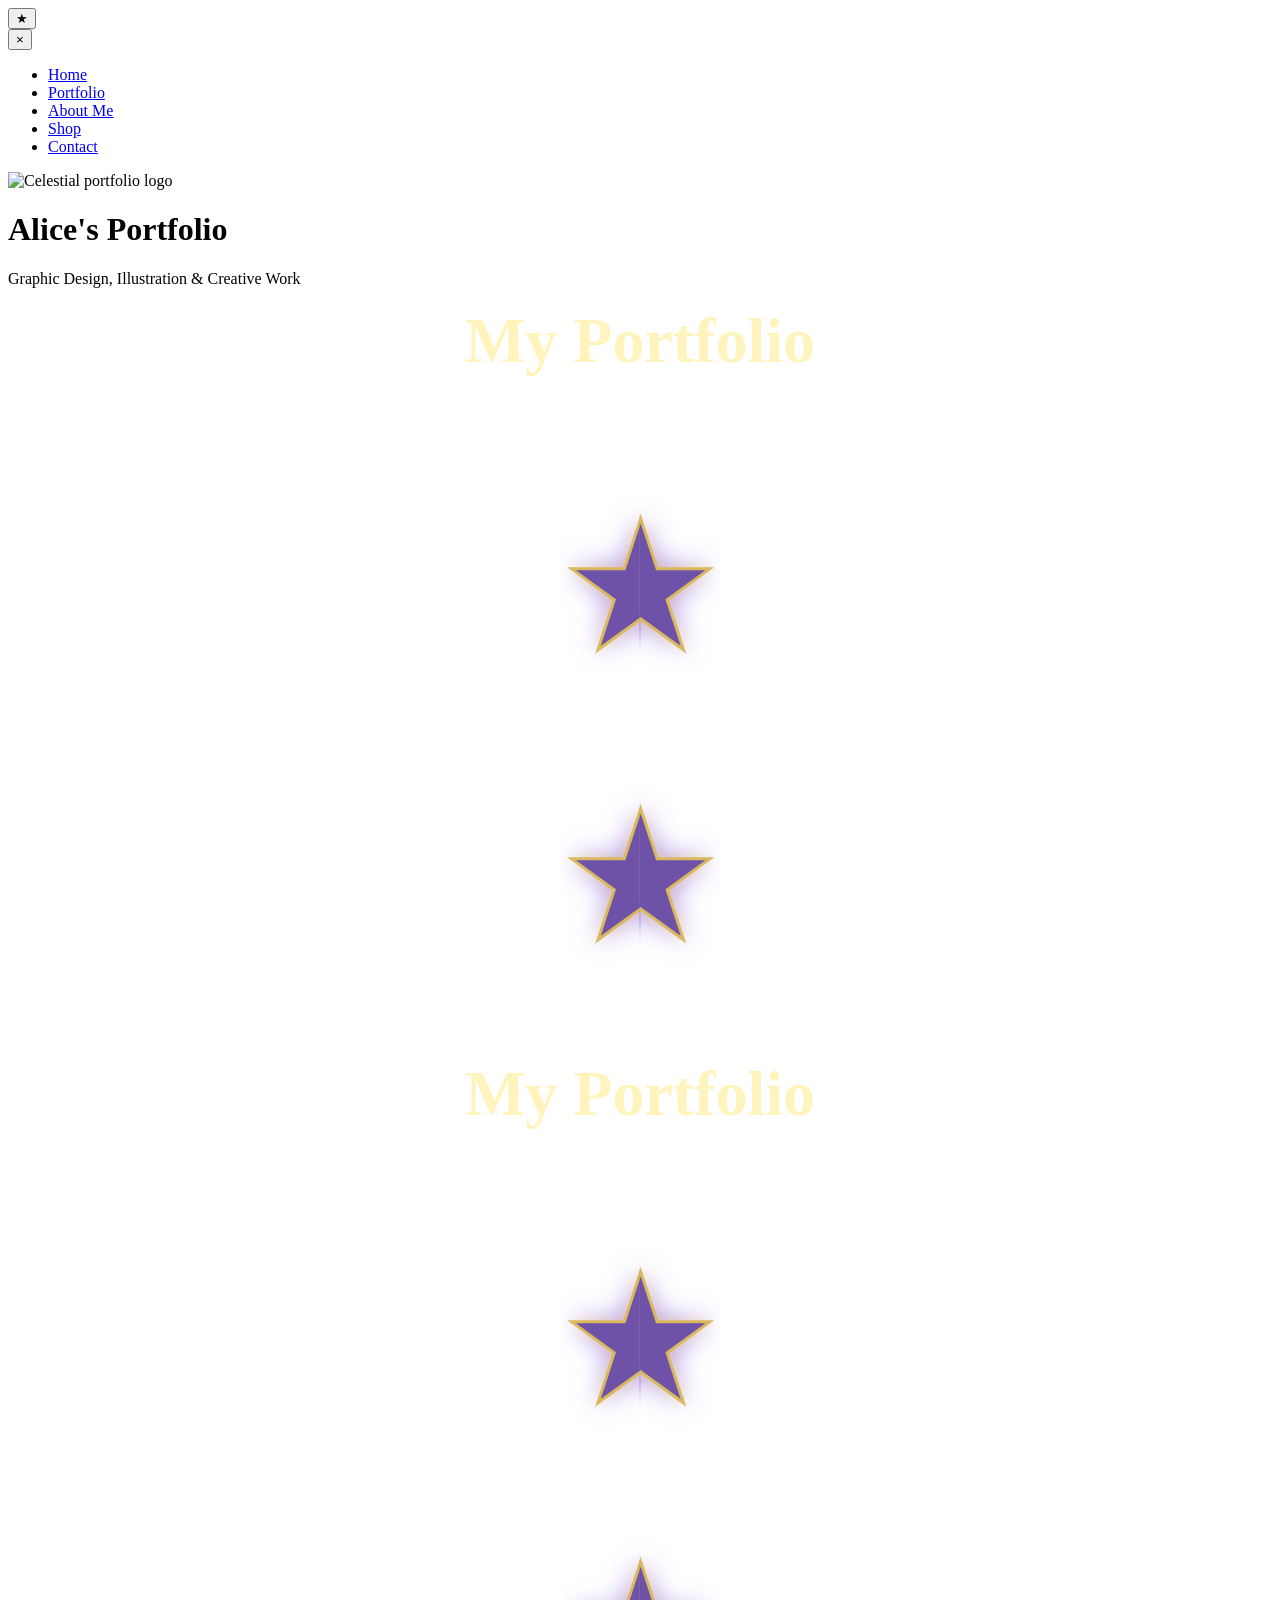
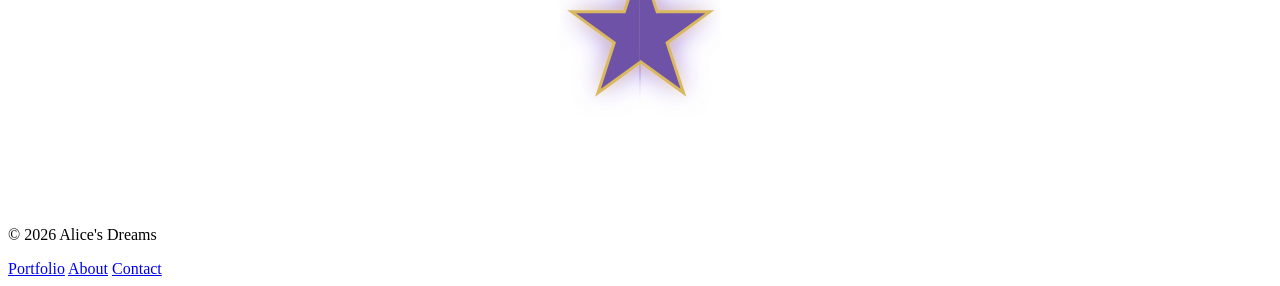
==== portfolio.html @ e8129024 "Add files via upload" ====
<!DOCTYPE html>
<html lang="en">
    <head>
        <meta charset="UTF-8">
        <meta name="viewport"content="width=device-width, initial-scale=1.0">

        <title>Alice's Dreams</title>
        <link rel="stylesheet" href="portfolio.css">
        <script src="javascript_Template.js" defer></script>
        <script src="portfolio.js" defer></script>

    </head>

    <body>

        <div id="nav_Placeholder"></div>
        <div id="head_Placeholder"></div>

            <main class="page_Content">

        <div id="content_Placeholder" data-content-file="portfolio.html"></div>


    <section class="portfolio_Section">

    <div class="portfolio_Intro">

        <h1>My Portfolio</h1>

        <p>
            Choose a category to explore my creative work.
        </p>

    </div>

    <div class="portfolio_Item">

    <button
        class="portfolio_Star"
        type="button"
        data-category="graphic-design"
        aria-label="Open Graphic Design portfolio"
        aria-expanded="false"
    >
        <span class="star_Visual" aria-hidden="true">

            <span class="star_Half star_Left">
                ★
            </span>

            <span class="star_Half star_Right">
                ★
            </span>

        </span>

        <span class="star_Label">
            Graphic Design
        </span>
    </button>


    <div class="portfolio_Filmstrip">

        <div class="filmstrip_Track">

            <article class="portfolio_Card">
                <div class="card_Image">
    <img
        src="project_Test.png"
        alt="Preview of Project One"
    >
</div>

                <h2>Project One</h2>
            </article>


            <article class="portfolio_Card">
                <div class="card_Image">
                    Image 2
                </div>

                <h2>Project Two</h2>
            </article>


            <article class="portfolio_Card">
                <div class="card_Image">
                    Image 3
                </div>

                <h2>Project Three</h2>
            </article>

        </div>

    </div>

</div>

<div class="portfolio_Item">

    <button
        class="portfolio_Star"
        type="button"
        data-category="Illustrations"
        aria-label="Open Illustrations"
        aria-expanded="false"
    >
        <span class="star_Visual" aria-hidden="true">

            <span class="star_Half star_Left">
                ★
            </span>

            <span class="star_Half star_Right">
                ★
            </span>

        </span>

        <span class="star_Label">
            Illustrations
        </span>
    </button>


    <div class="portfolio_Filmstrip">

        <div class="filmstrip_Track">

            <article class="portfolio_Card">
                <div class="card_Image">
                    Character Concept
                </div>

                <h2>Project One</h2>
            </article>


            <article class="portfolio_Card">
                <div class="card_Image">
                    Scenery
                </div>

                <h2>Project Two</h2>
            </article>


            <article class="portfolio_Card">
                <div class="card_Image">
                    Creatures
                </div>

                <h2>Project Three</h2>
            </article>

        </div>

    </div>

</div>

</section>
            </main>

        <div id="foot_Placeholder"></div>

        

    </body>
</html>
---- portfolio.css ----
/* ------------------------------
   Portfolio page
------------------------------ */

.portfolio_Section {
    width: min(1200px, 100%);
    margin: 0 auto;
}

.portfolio_Intro {
    margin-bottom: 60px;
    text-align: center;
}

.portfolio_Intro h1 {
    margin: 0 0 16px;
    font-size: clamp(38px, 6vw, 64px);
    color: #fff4bd;
}

.portfolio_Intro p {
    margin: 0;
    font-size: 20px;
    color: #ffffff;
}

.portfolio_Categories {
    display: grid;
    grid-template-columns:
        repeat(auto-fit, minmax(220px, 1fr));
    gap: 40px;
    align-items: center;
}

/* ------------------------------
 /* ------------------------------
   Portfolio category stars
------------------------------ */

.portfolio_Star {
    width: 260px;
    min-height: 250px;
    margin: 0 auto;
    padding: 20px;

    display: flex;
    flex-direction: column;
    justify-content: center;
    align-items: center;
    gap: 16px;

    border: none;
    background: transparent;

    color: #fff4bd;
    cursor: pointer;
}


/* Holds both halves in the same space */

.star_Visual {
    position: relative;

    display: block;

    width: 220px;
    height: 180px;
}


/* Shared appearance of both star halves */

.star_Half {
    position: absolute;
    top: 50%;
    left: 50%;

    display: block;

    font-size: 180px;
    line-height: 1;

    color: #6d52a8;

    -webkit-text-stroke:
        3px #d9b85f;

    text-shadow:
        0 0 12px rgba(255, 225, 130, 0.65),
        0 0 28px rgba(129, 91, 220, 0.75);

    transform:
        translate(-50%, -50%);

    transition:
        transform 0.35s ease,
        color 0.3s ease,
        text-shadow 0.3s ease;
}


/* Show only the left side of this copy */

.star_Left {
    -webkit-clip-path:
        inset(0 49.5% 0 0);

    clip-path:
        inset(0 49.5% 0 0);
}


/* Show only the right side of this copy */

.star_Right {
    -webkit-clip-path:
        inset(0 0 0 49.5%);

    clip-path:
        inset(0 0 0 49.5%);
}


/* Category name */

.star_Label {
    position: relative;
    z-index: 2;

    font-size: 21px;
    font-weight: bold;
    letter-spacing: 0.04em;
    text-align: center;

    color: #ffffff;
}


/* Hover effect for the left half */

.portfolio_Star:hover .star_Left,
.portfolio_Star:focus-visible .star_Left {
    color: #8066c0;

    transform:
        translate(
            calc(-50% - 4px),
            -50%
        )
        scale(1.05)
        rotate(-2deg);

    text-shadow:
        0 0 18px rgba(255, 225, 130, 0.9),
        0 0 42px rgba(129, 91, 220, 1);
}


/* Hover effect for the right half */

.portfolio_Star:hover .star_Right,
.portfolio_Star:focus-visible .star_Right {
    color: #8066c0;

    transform:
        translate(
            calc(-50% + 4px),
            -50%
        )
        scale(1.05)
        rotate(2deg);

    text-shadow:
        0 0 18px rgba(255, 225, 130, 0.9),
        0 0 42px rgba(129, 91, 220, 1);
}


/* Keyboard focus outline */

.portfolio_Star:focus-visible {
    outline:
        3px solid #fff4bd;

    outline-offset: 8px;
    border-radius: 24px;
}

/* ------------------------------
   Opening filmstrip
------------------------------ */

.portfolio_Item {
    --star-spread: clamp(150px, 34vw, 420px);

    position: relative;
    grid-column: 1 / -1;

    width: 100%;
    min-height: 290px;
    overflow: hidden;
}


/* Let the star halves travel across the full section */

.portfolio_Item .portfolio_Star {
    position: relative;
    z-index: 2;

    width: 100%;
}

.portfolio_Item .star_Visual {
    width: 100%;
}


/* Filmstrip starts folded shut */

.portfolio_Filmstrip {
    position: absolute;
    top: 20px;
    left: 50%;
    z-index: 1;

    width: 0;
    height: 180px;

    overflow: hidden;

    opacity: 0;

    transform: translateX(-50%);

    transition:
        width 0.55s ease,
        opacity 0.3s ease;
}


/* Row containing the project cards */

.filmstrip_Track {
    height: 100%;
    padding: 14px;

    display: flex;
    gap: 18px;

    overflow-x: auto;
    overflow-y: hidden;

    border-top: 5px dashed #d9b85f;
    border-bottom: 5px dashed #d9b85f;

    background-color: rgba(18, 11, 45, 0.92);

    scrollbar-width: thin;
}


/* Individual project cards */

.portfolio_Card {
    flex: 0 0 190px;

    padding: 10px;

    border: 1px solid rgba(217, 184, 95, 0.65);
    border-radius: 12px;

    background-color: #26164d;
}

.card_Image {
    height: 105px;

    display: grid;
    place-items: center;

    border-radius: 8px;

    color: #ffffff;
    background:
        linear-gradient(
            135deg,
            #6d52a8,
            #30205d
        );
}

.portfolio_Card h2 {
    margin: 10px 0 0;

    font-size: 16px;
    text-align: center;

    color: #fff4bd;
}


/* Open the filmstrip */

.portfolio_Star.star_Open + .portfolio_Filmstrip {
    width: min(760px, calc(100% - 300px));
    opacity: 1;
}


/* Send the left half outward */

.portfolio_Star.star_Open .star_Left {
    transform:
        translate(
            calc(-50% - var(--star-spread)),
            -50%
        );
}


/* Send the right half outward */

.portfolio_Star.star_Open .star_Right {
    transform:
        translate(
            calc(-50% + var(--star-spread)),
            -50%
        );
}


/* Keep the open halves glowing */

.portfolio_Star.star_Open .star_Half {
    color: #8066c0;

    text-shadow:
        0 0 18px rgba(255, 225, 130, 0.9),
        0 0 42px rgba(129, 91, 220, 1);
}


/* Smaller-screen adjustments */

@media (max-width: 700px) {
    .portfolio_Item {
        --star-spread: clamp(105px, 30vw, 170px);
    }

    .portfolio_Star.star_Open + .portfolio_Filmstrip {
        width: calc(100% - 190px);
    }

    .portfolio_Item .star_Half {
        font-size: 135px;
    }

    .portfolio_Card {
        flex-basis: 145px;
    }
}

.card_Image img {
    width: 100%;
    height: 100%;

    display: block;
    object-fit: cover;

    border-radius: 8px;
}
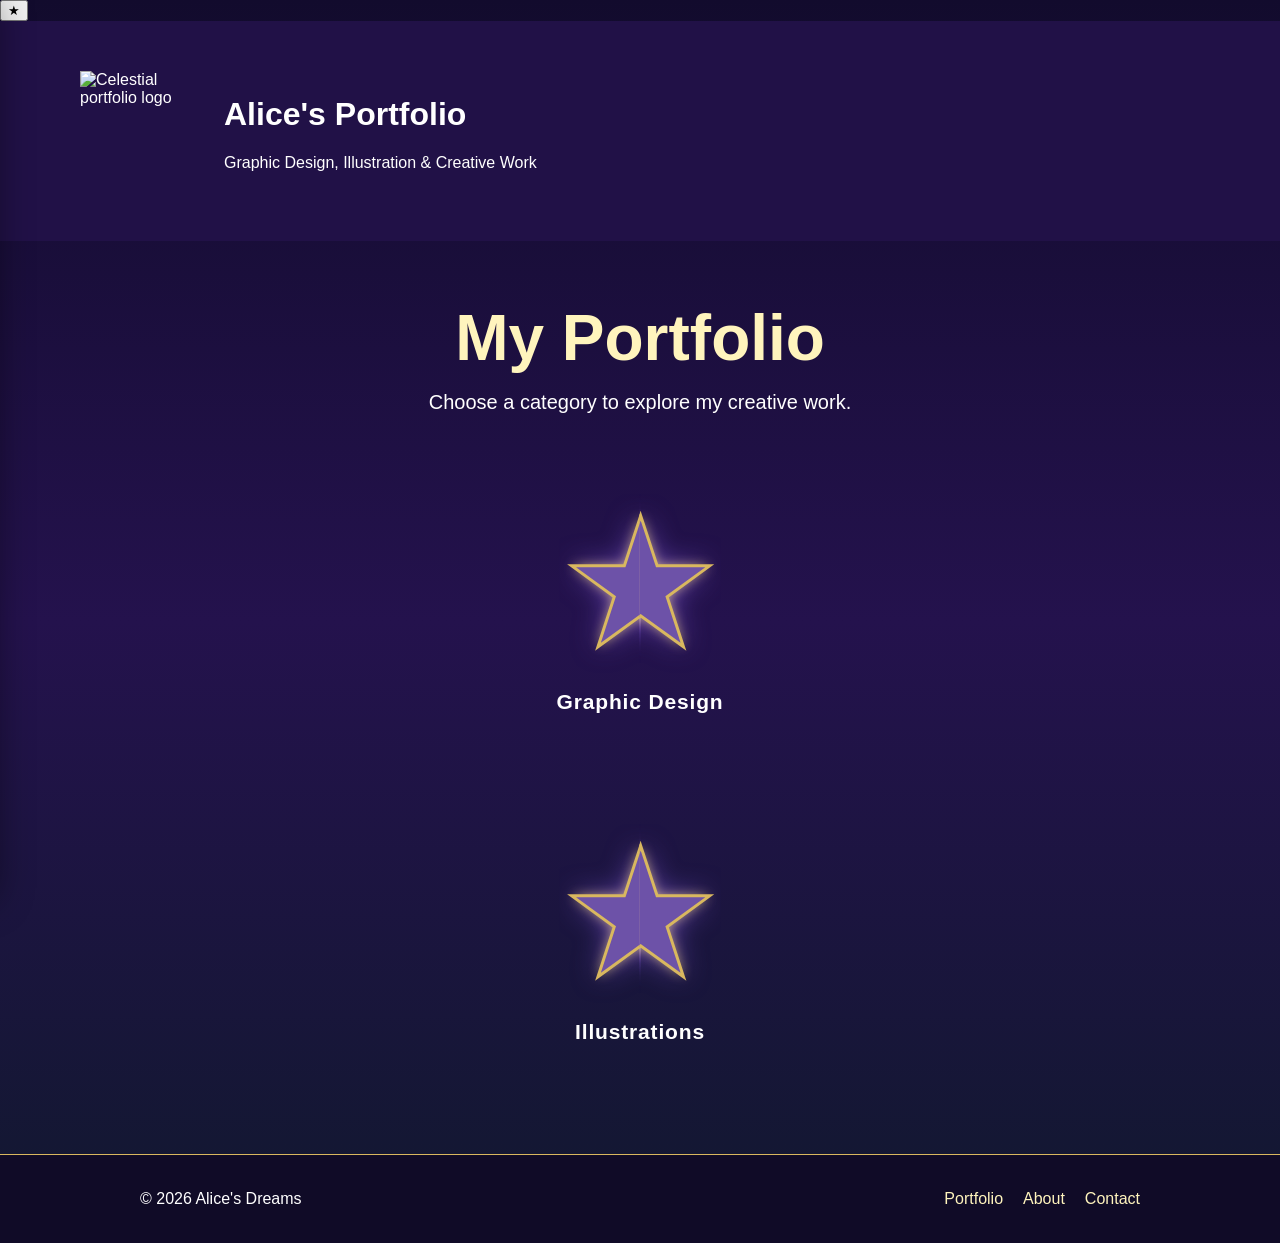
==== commit b36f2653: "portfolio" ====
--- a/portfolio.html
+++ b/portfolio.html
@@ -1,173 +1,40 @@
 <!DOCTYPE html>
 <html lang="en">
-    <head>
-        <meta charset="UTF-8">
-        <meta name="viewport"content="width=device-width, initial-scale=1.0">
 
-        <title>Alice's Dreams</title>
-        <link rel="stylesheet" href="portfolio.css">
-        <script src="javascript_Template.js" defer></script>
-        <script src="portfolio.js" defer></script>
+<head>
+    <meta charset="UTF-8">
 
-    </head>
+    <meta
+        name="viewport"
+        content="width=device-width, initial-scale=1.0"
+    >
 
-    <body>
+    <title>Portfolio | Alice's Dreams</title>
 
-        <div id="nav_Placeholder"></div>
-        <div id="head_Placeholder"></div>
+    <link rel="stylesheet" href="styles.css">
+    <link rel="stylesheet" href="portfolio.css">
 
-            <main class="page_Content">
+    <script src="javascript_Template.js" defer></script>
+    <script src="portfolio.js" defer></script>
+</head>
 
-        <div id="content_Placeholder" data-content-file="portfolio.html"></div>
+<body>
 
+    <div id="nav_Placeholder"></div>
 
-    <section class="portfolio_Section">
+    <div id="head_Placeholder"></div>
 
-    <div class="portfolio_Intro">
+    <main class="page_Content">
 
-        <h1>My Portfolio</h1>
+        <div
+            id="content_Placeholder"
+            data-content-file="portfolio_Content.html"
+        ></div>
 
-        <p>
-            Choose a category to explore my creative work.
-        </p>
+    </main>
 
-    </div>
+    <div id="foot_Placeholder"></div>
 
-    <div class="portfolio_Item">
+</body>
 
-    <button
-        class="portfolio_Star"
-        type="button"
-        data-category="graphic-design"
-        aria-label="Open Graphic Design portfolio"
-        aria-expanded="false"
-    >
-        <span class="star_Visual" aria-hidden="true">
-
-            <span class="star_Half star_Left">
-                ★
-            </span>
-
-            <span class="star_Half star_Right">
-                ★
-            </span>
-
-        </span>
-
-        <span class="star_Label">
-            Graphic Design
-        </span>
-    </button>
-
-
-    <div class="portfolio_Filmstrip">
-
-        <div class="filmstrip_Track">
-
-            <article class="portfolio_Card">
-                <div class="card_Image">
-    <img
-        src="project_Test.png"
-        alt="Preview of Project One"
-    >
-</div>
-
-                <h2>Project One</h2>
-            </article>
-
-
-            <article class="portfolio_Card">
-                <div class="card_Image">
-                    Image 2
-                </div>
-
-                <h2>Project Two</h2>
-            </article>
-
-
-            <article class="portfolio_Card">
-                <div class="card_Image">
-                    Image 3
-                </div>
-
-                <h2>Project Three</h2>
-            </article>
-
-        </div>
-
-    </div>
-
-</div>
-
-<div class="portfolio_Item">
-
-    <button
-        class="portfolio_Star"
-        type="button"
-        data-category="Illustrations"
-        aria-label="Open Illustrations"
-        aria-expanded="false"
-    >
-        <span class="star_Visual" aria-hidden="true">
-
-            <span class="star_Half star_Left">
-                ★
-            </span>
-
-            <span class="star_Half star_Right">
-                ★
-            </span>
-
-        </span>
-
-        <span class="star_Label">
-            Illustrations
-        </span>
-    </button>
-
-
-    <div class="portfolio_Filmstrip">
-
-        <div class="filmstrip_Track">
-
-            <article class="portfolio_Card">
-                <div class="card_Image">
-                    Character Concept
-                </div>
-
-                <h2>Project One</h2>
-            </article>
-
-
-            <article class="portfolio_Card">
-                <div class="card_Image">
-                    Scenery
-                </div>
-
-                <h2>Project Two</h2>
-            </article>
-
-
-            <article class="portfolio_Card">
-                <div class="card_Image">
-                    Creatures
-                </div>
-
-                <h2>Project Three</h2>
-            </article>
-
-        </div>
-
-    </div>
-
-</div>
-
-</section>
-            </main>
-
-        <div id="foot_Placeholder"></div>
-
-        
-
-    </body>
 </html>
--- a/styles.css
+++ b/styles.css
@@ -0,0 +1,281 @@
+/* ------------------------------
+   Basic page setup
+------------------------------ */
+
+* {
+    box-sizing: border-box;
+}
+
+html {
+    scroll-behavior: smooth;
+}
+
+body {
+    margin: 0;
+    min-height: 100vh;
+    font-family: Arial, Helvetica, sans-serif;
+    color: #ffffff;
+    background:
+        linear-gradient(
+            180deg,
+            #120b2d 0%,
+            #24124d 50%,
+            #11182f 100%
+        );
+}
+
+
+/* ------------------------------
+   Header
+------------------------------ */
+
+.site_Head {
+    min-height: 220px;
+    padding: 40px 80px;
+    display: flex;
+    align-items: center;
+    background-color: #211147;
+}
+
+.head_Content {
+    display: flex;
+    align-items: center;
+    gap: 24px;
+}
+
+.site_Logo {
+    width: 120px;
+    height: 120px;
+    object-fit: contain;
+}
+
+.head-text h1 {
+    margin: 0 0 10px;
+    font-size: 42px;
+}
+
+.head-text p {
+    margin: 0;
+    font-size: 18px;
+}
+
+
+/* ------------------------------
+   Main page content
+------------------------------ */
+
+.page_Content {
+    min-height: 600px;
+    padding: 60px 24px;
+}
+
+.welcome_Section {
+    width: min(900px, 100%);
+    margin: 0 auto;
+    text-align: center;
+}
+
+.welcome_Section h1 {
+    font-size: 42px;
+}
+
+.welcome_Section p {
+    font-size: 20px;
+}
+
+
+/* ------------------------------
+   Star menu button
+------------------------------ */
+
+.menu_Button {
+    position: fixed;
+    top: 24px;
+    left: 24px;
+    z-index: 1001;
+
+    width: 64px;
+    height: 64px;
+
+    border: 2px solid #d9b85f;
+    border-radius: 50%;
+
+    color: #fff4bd;
+    background-color: #352164;
+
+    font-size: 34px;
+    cursor: pointer;
+
+    box-shadow:
+        0 0 12px rgba(255, 225, 130, 0.7),
+        0 0 28px rgba(143, 102, 255, 0.5);
+
+    transition:
+        transform 0.25s ease,
+        box-shadow 0.25s ease;
+}
+
+.menu_Button:hover {
+    transform: scale(1.1) rotate(12deg);
+
+    box-shadow:
+        0 0 18px rgba(255, 225, 130, 0.9),
+        0 0 38px rgba(143, 102, 255, 0.8);
+}
+
+
+/* ------------------------------
+   Slide-out navigation
+------------------------------ */
+
+.side_Menu {
+    position: fixed;
+    top: 0;
+    left: 0;
+    z-index: 1002;
+
+    width: min(340px, 85vw);
+    height: 100vh;
+    padding: 90px 35px 40px;
+
+    background:
+        linear-gradient(
+            180deg,
+            #291455 0%,
+            #15102f 100%
+        );
+
+    border-right: 2px solid #d9b85f;
+
+    box-shadow:
+        12px 0 35px rgba(0, 0, 0, 0.45);
+
+    transform: translateX(-105%);
+    transition: transform 0.35s ease;
+}
+
+.side_Menu.menu_Open {
+    transform: translateX(0);
+}
+
+
+/* ------------------------------
+   Close menu button
+------------------------------ */
+
+.close_Menu_Button {
+    position: absolute;
+    top: 22px;
+    right: 24px;
+
+    border: none;
+    color: #fff4bd;
+    background: transparent;
+
+    font-size: 42px;
+    line-height: 1;
+    cursor: pointer;
+}
+
+
+/* ------------------------------
+   Navigation links
+------------------------------ */
+
+.nav_Links {
+    margin: 0;
+    padding: 0;
+    list-style: none;
+}
+
+.nav_Links li {
+    margin-bottom: 18px;
+}
+
+.nav_Links a {
+    display: block;
+    padding: 14px 18px;
+
+    border: 1px solid rgba(217, 184, 95, 0.5);
+    border-radius: 12px;
+
+    color: #ffffff;
+    background-color: rgba(255, 255, 255, 0.06);
+
+    font-size: 20px;
+    text-decoration: none;
+
+    transition:
+        transform 0.2s ease,
+        background-color 0.2s ease;
+}
+
+.nav_Links a:hover {
+    transform: translateX(8px);
+    background-color: rgba(217, 184, 95, 0.18);
+}
+
+
+/* ------------------------------
+   Footer
+------------------------------ */
+
+.site_Foot {
+    padding: 35px 24px;
+    background-color: #100b27;
+    border-top: 1px solid #d9b85f;
+}
+
+.foot_Content {
+    width: min(1000px, 100%);
+    margin: 0 auto;
+
+    display: flex;
+    justify-content: space-between;
+    align-items: center;
+    gap: 24px;
+}
+
+.foot_Content p {
+    margin: 0;
+}
+
+.foot_Links {
+    display: flex;
+    gap: 20px;
+}
+
+.foot_Links a {
+    color: #fff4bd;
+    text-decoration: none;
+}
+
+.foot_Links a:hover {
+    text-decoration: underline;
+}
+
+
+/* ------------------------------
+   Smaller screens
+------------------------------ */
+
+@media (max-width: 700px) {
+    .site_Head {
+        min-height: 200px;
+        padding: 90px 24px 35px;
+    }
+
+    .head_Content {
+        flex-direction: column;
+        text-align: center;
+    }
+
+    .head-text h1 {
+        font-size: 32px;
+    }
+
+    .foot_Content {
+        flex-direction: column;
+        text-align: center;
+    }
+}
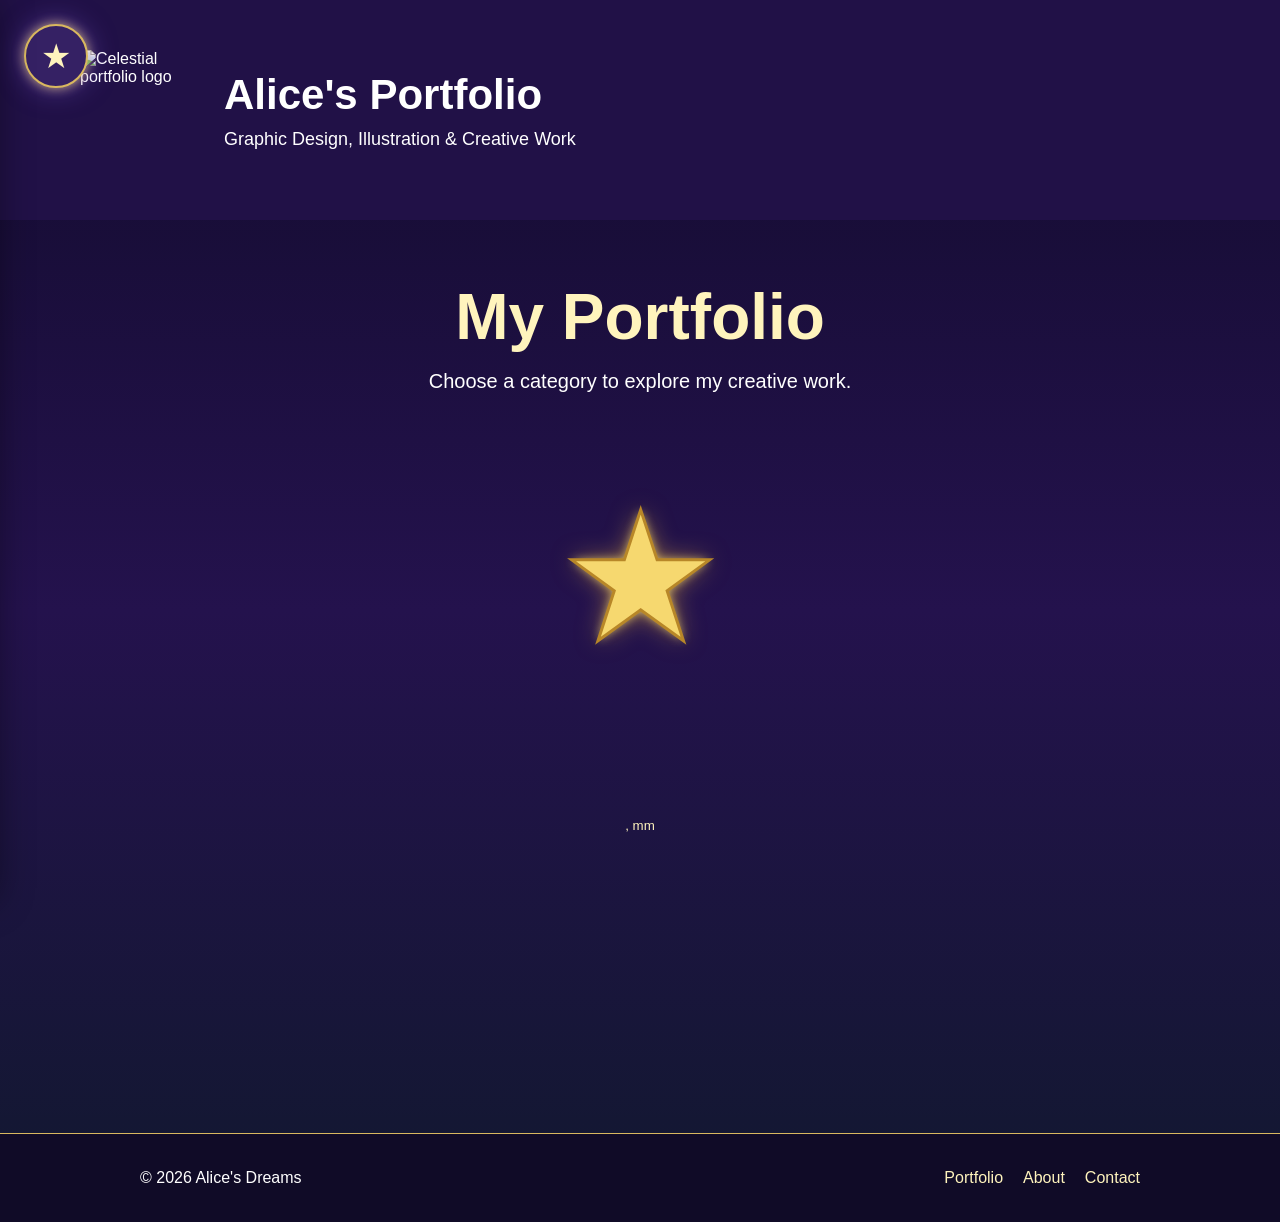
==== commit 5fcf1871: "d" ====
--- a/portfolio.html
+++ b/portfolio.html
@@ -12,7 +12,7 @@
     <title>Portfolio | Alice's Dreams</title>
 
     <link rel="stylesheet" href="styles.css">
-    <link rel="stylesheet" href="portfolio.css">
+<link rel="stylesheet" href="portfolio.css?v=14">
 
     <script src="javascript_Template.js" defer></script>
     <script src="portfolio.js" defer></script>
--- a/styles.css
+++ b/styles.css
@@ -49,12 +49,12 @@
     object-fit: contain;
 }
 
-.head-text h1 {
+.head_Text h1 {
     margin: 0 0 10px;
     font-size: 42px;
 }
 
-.head-text p {
+.head_Text p {
     margin: 0;
     font-size: 18px;
 }
@@ -270,7 +270,7 @@
         text-align: center;
     }
 
-    .head-text h1 {
+    .head_Text h1 {
         font-size: 32px;
     }
 
--- a/portfolio.css
+++ b/portfolio.css
@@ -104,10 +104,10 @@
 
 .star_Left {
     -webkit-clip-path:
-        inset(0 49.5% 0 0);
+        inset(0 49% 0 0);
 
     clip-path:
-        inset(0 49.5% 0 0);
+        inset(0 49% 0 0);
 }
 
 
@@ -115,10 +115,10 @@
 
 .star_Right {
     -webkit-clip-path:
-        inset(0 0 0 49.5%);
+        inset(0 0 0 49%);
 
     clip-path:
-        inset(0 0 0 49.5%);
+        inset(0 0 0 49%);
 }
 
 
@@ -136,55 +136,30 @@
     color: #ffffff;
 }
 
-
-/* Hover effect for the left half */
-
-.portfolio_Star:hover .star_Left,
-.portfolio_Star:focus-visible .star_Left {
+/* Keyboard focus outline */
+
+/* Keyboard and touchscreen focus */
+
+.portfolio_Star {
+    -webkit-tap-highlight-color: transparent;
+}
+
+.portfolio_Star:focus,
+.portfolio_Star:focus-visible,
+.portfolio_Star:active {
+    outline: none;
+    box-shadow: none;
+}
+
+/* Hover glow without separating the star */
+
+.portfolio_Star:hover .star_Half,
+.portfolio_Star:focus-visible .star_Half {
     color: #8066c0;
-
-    transform:
-        translate(
-            calc(-50% - 4px),
-            -50%
-        )
-        scale(1.05)
-        rotate(-2deg);
 
     text-shadow:
         0 0 18px rgba(255, 225, 130, 0.9),
         0 0 42px rgba(129, 91, 220, 1);
-}
-
-
-/* Hover effect for the right half */
-
-.portfolio_Star:hover .star_Right,
-.portfolio_Star:focus-visible .star_Right {
-    color: #8066c0;
-
-    transform:
-        translate(
-            calc(-50% + 4px),
-            -50%
-        )
-        scale(1.05)
-        rotate(2deg);
-
-    text-shadow:
-        0 0 18px rgba(255, 225, 130, 0.9),
-        0 0 42px rgba(129, 91, 220, 1);
-}
-
-
-/* Keyboard focus outline */
-
-.portfolio_Star:focus-visible {
-    outline:
-        3px solid #fff4bd;
-
-    outline-offset: 8px;
-    border-radius: 24px;
 }
 
 /* ------------------------------
@@ -370,4 +345,782 @@
     object-fit: cover;
 
     border-radius: 8px;
+}
+
+/* ------------------------------
+   Seamless closed star
+------------------------------ */
+
+/*
+The complete star is used
+whenever the category is closed.
+*/
+
+.star_Visual::before {
+    content: attr(data-symbol);
+
+    position: absolute;
+    top: 50%;
+    left: 50%;
+
+    display: block;
+
+    font-size: 180px;
+    line-height: 1;
+
+    color: #6d52a8;
+
+    -webkit-text-stroke:
+        3px #d9b85f;
+
+    text-shadow:
+        0 0 12px rgba(255, 225, 130, 0.65),
+        0 0 28px rgba(129, 91, 220, 0.75);
+
+    transform:
+        translate(-50%, -50%);
+
+    opacity: 1;
+    pointer-events: none;
+
+    transition:
+        color 0.3s ease,
+        text-shadow 0.3s ease;
+}
+
+
+/*
+The split copies are hidden
+while the star is fully closed.
+*/
+
+.star_Half {
+    opacity: 0;
+
+    transition:
+        transform 0.35s ease,
+        color 0.3s ease,
+        text-shadow 0.3s ease;
+}
+
+
+/*
+Hide the complete star while
+opening or closing.
+*/
+
+.portfolio_Star.star_Open .star_Visual::before,
+.portfolio_Star.star_Closing .star_Visual::before {
+    opacity: 0;
+}
+
+
+/*
+Keep the halves visible while
+opening or closing.
+*/
+
+.portfolio_Star.star_Open .star_Half,
+.portfolio_Star.star_Closing .star_Half {
+    opacity: 1;
+}
+
+
+/*
+Glow for the complete closed star.
+*/
+
+.portfolio_Star:hover .star_Visual::before,
+.portfolio_Star:focus-visible .star_Visual::before {
+    color: #8066c0;
+
+    text-shadow:
+        0 0 18px rgba(255, 225, 130, 0.9),
+        0 0 42px rgba(129, 91, 220, 1);
+}
+
+
+/*
+Mobile size.
+*/
+
+@media (max-width: 700px) {
+    .portfolio_Item .star_Visual::before {
+        font-size: 135px;
+    }
+}
+
+/* ------------------------------
+   Star colors and hover reveal
+------------------------------ */
+
+/* Smoothly enlarge the complete star area */
+
+.star_Visual {
+    transform-origin: center;
+    transition:
+        transform 0.3s ease;
+}
+
+
+/* Yellow and gold star appearance */
+
+.star_Half,
+.star_Visual::before {
+    color: #f6d86f;
+
+    -webkit-text-stroke:
+        3px #b88728;
+
+    text-shadow:
+        0 0 10px rgba(255, 226, 111, 0.75),
+        0 0 24px rgba(244, 187, 63, 0.55);
+}
+
+
+/* Keep open star halves yellow */
+
+.portfolio_Star.star_Open .star_Half,
+.portfolio_Star.star_Closing .star_Half {
+    color: #f6d86f;
+
+    text-shadow:
+        0 0 14px rgba(255, 230, 125, 0.85),
+        0 0 32px rgba(244, 187, 63, 0.7);
+}
+
+
+/* Category title over the closed star */
+
+.star_Label {
+    position: absolute;
+    top: 50%;
+    left: 50%;
+    z-index: 4;
+
+    width: max-content;
+    max-width: 180px;
+
+    padding: 7px 14px;
+
+    border:
+        1px solid rgba(255, 225, 120, 0.8);
+
+    border-radius: 999px;
+
+    color: #fff3a6;
+
+    background:
+        rgba(35, 19, 70, 0.9);
+
+    font-size: 19px;
+    font-weight: bold;
+    line-height: 1.2;
+    text-align: center;
+
+    opacity: 0;
+    pointer-events: none;
+
+    transform:
+        translate(-50%, -42%)
+        scale(0.88);
+
+    box-shadow:
+        0 0 0 rgba(255, 216, 80, 0);
+
+    text-shadow:
+        0 0 8px rgba(255, 225, 130, 0.75);
+
+    transition:
+        opacity 0.22s ease,
+        transform 0.28s ease,
+        box-shadow 0.28s ease;
+}
+
+
+/* Enlarge and gently lift a closed star */
+
+.portfolio_Star:not(.star_Open):not(.star_Closing):hover
+.star_Visual,
+
+.portfolio_Star:not(.star_Open):not(.star_Closing):focus-visible
+.star_Visual {
+    transform:
+        translateY(-4px)
+        scale(1.12);
+}
+
+
+/* Reveal the title over a closed star */
+
+.portfolio_Star:not(.star_Open):not(.star_Closing):hover
+.star_Label,
+
+.portfolio_Star:not(.star_Open):not(.star_Closing):focus-visible
+.star_Label {
+    opacity: 1;
+
+    transform:
+        translate(-50%, -50%)
+        scale(1);
+
+    box-shadow:
+        0 0 14px rgba(255, 222, 104, 0.55),
+        0 0 28px rgba(111, 74, 176, 0.55);
+}
+
+
+/* Hide the overlay once the category opens */
+
+.portfolio_Star.star_Open .star_Label,
+.portfolio_Star.star_Closing .star_Label {
+    opacity: 0;
+}
+
+
+/* Brighter yellow hover glow */
+
+.portfolio_Star:hover .star_Visual::before,
+.portfolio_Star:focus-visible .star_Visual::before,
+.portfolio_Star:hover .star_Half,
+.portfolio_Star:focus-visible .star_Half {
+    color: #fff3a6;
+
+    text-shadow:
+        0 0 14px rgba(255, 246, 178, 1),
+        0 0 32px rgba(255, 210, 81, 0.95),
+        0 0 52px rgba(218, 155, 35, 0.65);
+}
+
+
+/* Slight size adjustment for the narrow sparkle */
+
+.star_Visual[data-symbol="✦"]::before,
+.star_Visual[data-symbol="✦"] .star_Half {
+    font-size: 165px;
+}
+
+
+/* Future six-point star option */
+
+.star_Visual[data-symbol="✶"]::before,
+.star_Visual[data-symbol="✶"] .star_Half {
+    font-size: 170px;
+}
+
+
+/* Mobile star sizes */
+
+@media (max-width: 700px) {
+    .portfolio_Item
+    .star_Visual[data-symbol="★"]::before,
+
+    .portfolio_Item
+    .star_Visual[data-symbol="★"]
+    .star_Half {
+        font-size: 135px;
+    }
+
+    .portfolio_Item
+    .star_Visual[data-symbol="✦"]::before,
+
+    .portfolio_Item
+    .star_Visual[data-symbol="✦"]
+    .star_Half {
+        font-size: 122px;
+    }
+
+    .portfolio_Item
+    .star_Visual[data-symbol="✶"]::before,
+
+    .portfolio_Item
+    .star_Visual[data-symbol="✶"]
+    .star_Half {
+        font-size: 128px;
+    }
+}
+
+/* ------------------------------
+   Interactive filmstrip controls
+------------------------------ */
+
+/*
+The closed strip cannot intercept clicks.
+*/
+
+.portfolio_Filmstrip {
+    pointer-events: none;
+}
+
+
+/*
+The open strip can be scrolled and clicked.
+*/
+
+.portfolio_Star.star_Open
++ .portfolio_Filmstrip {
+    pointer-events: auto;
+}
+
+
+/*
+The large invisible button normally covers
+the filmstrip. Disable its central click area
+while it is open.
+*/
+
+.portfolio_Star.star_Open {
+    pointer-events: none;
+}
+
+
+/*
+The star end caps remain clickable,
+allowing the category to close.
+*/
+
+.portfolio_Star.star_Open .star_Half {
+    pointer-events: auto;
+    cursor: pointer;
+}
+
+
+/*
+Smooth scrolling for mouse, touchpad,
+touchscreen, and arrow controls.
+*/
+
+.filmstrip_Track {
+    padding-left: 54px;
+    padding-right: 54px;
+
+    scroll-behavior: smooth;
+    scroll-snap-type: x proximity;
+
+    overscroll-behavior-inline: contain;
+    touch-action: pan-x;
+}
+
+
+/*
+Cards settle neatly into position.
+*/
+
+.portfolio_Card {
+    scroll-snap-align: start;
+}
+
+
+/*
+Shared arrow appearance.
+*/
+
+.filmstrip_Arrow {
+    position: absolute;
+    top: 50%;
+    z-index: 5;
+
+    width: 40px;
+    height: 76px;
+
+    border:
+        1px solid rgba(255, 226, 111, 0.8);
+
+    border-radius: 20px;
+
+    color: #fff3a6;
+    background:
+        rgba(27, 15, 57, 0.9);
+
+    font-size: 25px;
+    line-height: 1;
+
+    cursor: pointer;
+
+    box-shadow:
+        0 0 12px rgba(255, 218, 92, 0.45);
+
+    transform:
+        translateY(-50%);
+
+    transition:
+        transform 0.2s ease,
+        background-color 0.2s ease,
+        box-shadow 0.2s ease;
+}
+
+
+/*
+Arrow hover effect.
+*/
+
+.filmstrip_Arrow:hover,
+.filmstrip_Arrow:focus-visible {
+    background-color:
+        rgba(92, 58, 135, 0.96);
+
+    box-shadow:
+        0 0 18px rgba(255, 222, 104, 0.8);
+
+    transform:
+        translateY(-50%)
+        scale(1.08);
+}
+
+
+/*
+Arrow positions.
+*/
+
+.filmstrip_Previous {
+    left: 8px;
+}
+
+.filmstrip_Next {
+    right: 8px;
+}
+
+
+/*
+Visible keyboard focus.
+*/
+
+.filmstrip_Arrow:focus-visible {
+    outline:
+        2px solid #fff3a6;
+
+    outline-offset: 2px;
+}
+
+/* ------------------------------
+   Clickable portfolio cards
+------------------------------ */
+
+.media_Card {
+    appearance: none;
+    font: inherit;
+    text-align: left;
+
+    color: inherit;
+    cursor: pointer;
+
+    transition:
+        transform 0.2s ease,
+        border-color 0.2s ease,
+        box-shadow 0.2s ease;
+}
+
+.media_Card:hover,
+.media_Card:focus-visible {
+    transform: translateY(-4px);
+
+    border-color: #f6d86f;
+
+    box-shadow:
+        0 0 16px rgba(255, 220, 95, 0.55);
+}
+
+.media_Card:focus-visible {
+    outline: 2px solid #fff3a6;
+    outline-offset: 3px;
+}
+
+.card_Title {
+    display: block;
+
+    margin-top: 10px;
+
+    color: #fff4bd;
+
+    font-size: 16px;
+    font-weight: bold;
+    text-align: center;
+}
+
+
+/* ------------------------------
+   Large project viewer
+------------------------------ */
+
+.media_Viewer {
+    width:
+        min(1180px, calc(100% - 32px));
+
+    max-width: none;
+    max-height:
+        calc(100vh - 32px);
+
+    padding: 0;
+
+    border:
+        1px solid rgba(246, 216, 111, 0.75);
+
+    border-radius: 24px;
+
+    color: #ffffff;
+
+    background:
+        #130c2c;
+
+    box-shadow:
+        0 24px 80px rgba(0, 0, 0, 0.75);
+
+    overflow: hidden;
+}
+
+.media_Viewer::backdrop {
+    background:
+        rgba(6, 3, 18, 0.82);
+
+    backdrop-filter:
+        blur(8px);
+}
+
+
+/* Two-panel viewer layout */
+
+.viewer_Shell {
+    position: relative;
+
+    display: grid;
+
+    grid-template-columns:
+        minmax(0, 1.7fr)
+        minmax(280px, 0.75fr);
+
+    min-height:
+        min(720px, calc(100vh - 32px));
+}
+
+
+/* Large media side */
+
+.viewer_Media {
+    min-width: 0;
+    min-height: 420px;
+
+    padding: 30px;
+
+    display: grid;
+    place-items: center;
+
+    background:
+        radial-gradient(
+            circle at center,
+            rgba(104, 70, 157, 0.32),
+            rgba(10, 6, 29, 0.96)
+        );
+
+    overflow: auto;
+}
+
+.viewer_Media img,
+.viewer_Media video {
+    display: block;
+
+    width: min(100%, 900px);
+    height: auto;
+
+    max-height:
+        calc(100vh - 92px);
+
+    object-fit: contain;
+
+    border-radius: 16px;
+
+    box-shadow:
+        0 16px 50px rgba(0, 0, 0, 0.55);
+}
+
+
+/* Written information panel */
+
+.viewer_Info {
+    padding:
+        82px 34px 38px;
+
+    border-left:
+        1px solid rgba(246, 216, 111, 0.35);
+
+    background:
+        linear-gradient(
+            180deg,
+            #28144d,
+            #160d32
+        );
+
+    overflow-y: auto;
+}
+
+.viewer_Category {
+    margin:
+        0 0 12px;
+
+    color: #f6d86f;
+
+    font-size: 14px;
+    font-weight: bold;
+    letter-spacing: 0.14em;
+    text-transform: uppercase;
+}
+
+.viewer_Info h2 {
+    margin:
+        0 0 24px;
+
+    color: #fff3a6;
+
+    font-size:
+        clamp(28px, 4vw, 42px);
+
+    line-height: 1.1;
+}
+
+.viewer_Description {
+    color:
+        rgba(255, 255, 255, 0.9);
+
+    font-size: 17px;
+    line-height: 1.7;
+
+    white-space: pre-line;
+}
+
+
+/* Close button */
+
+.viewer_Close {
+    position: absolute;
+    top: 18px;
+    right: 18px;
+    z-index: 10;
+
+    width: 48px;
+    height: 48px;
+
+    border:
+        1px solid rgba(246, 216, 111, 0.75);
+
+    border-radius: 50%;
+
+    color: #fff3a6;
+    background:
+        rgba(26, 13, 57, 0.92);
+
+    font-size: 34px;
+    line-height: 1;
+
+    cursor: pointer;
+
+    box-shadow:
+        0 0 16px rgba(255, 216, 80, 0.35);
+}
+
+.viewer_Close:hover,
+.viewer_Close:focus-visible {
+    background:
+        #56357f;
+
+    box-shadow:
+        0 0 24px rgba(255, 221, 96, 0.75);
+}
+
+.viewer_Close:focus-visible {
+    outline:
+        2px solid #fff3a6;
+
+    outline-offset: 3px;
+}
+
+
+/* Prevent background scrolling */
+
+body.viewer_Open {
+    overflow: hidden;
+}
+
+
+/* Mobile viewer layout */
+
+@media (max-width: 800px) {
+    .media_Viewer {
+        width:
+            calc(100% - 18px);
+
+        max-height:
+            calc(100vh - 18px);
+    }
+
+    .viewer_Shell {
+        display: block;
+
+        min-height: 0;
+        max-height:
+            calc(100vh - 18px);
+
+        overflow-y: auto;
+    }
+
+    .viewer_Media {
+        min-height: 300px;
+        max-height: 56vh;
+
+        padding:
+            70px 18px 22px;
+    }
+
+    .viewer_Media img,
+.viewer_Media video {
+    width: 100%;
+    height: auto;
+    max-height: 48vh;
+}
+
+    .viewer_Info {
+        padding:
+            30px 24px 38px;
+
+        border-left: none;
+
+        border-top:
+            1px solid
+            rgba(246, 216, 111, 0.35);
+    }
+}
+/* ------------------------------
+   Animated closed-star glow
+------------------------------ */
+
+@keyframes star_Hover_Glow {
+    0% {
+        color: #fff0a0;
+
+        text-shadow:
+            0 0 10px rgba(255, 239, 158, 0.85),
+            0 0 22px rgba(255, 205, 67, 0.65),
+            0 0 38px rgba(183, 120, 25, 0.4);
+    }
+
+    100% {
+        color: #fff8c7;
+
+        text-shadow:
+            0 0 18px rgba(255, 250, 206, 1),
+            0 0 38px rgba(255, 217, 83, 0.95),
+            0 0 64px rgba(201, 139, 35, 0.7);
+    }
+}
+
+
+.portfolio_Star:not(.star_Open):not(.star_Closing):hover
+.star_Visual::before,
+
+.portfolio_Star:not(.star_Open):not(.star_Closing):focus-visible
+.star_Visual::before {
+    animation:
+        star_Hover_Glow
+        0.85s
+        ease-in-out
+        infinite
+        alternate;
 }
